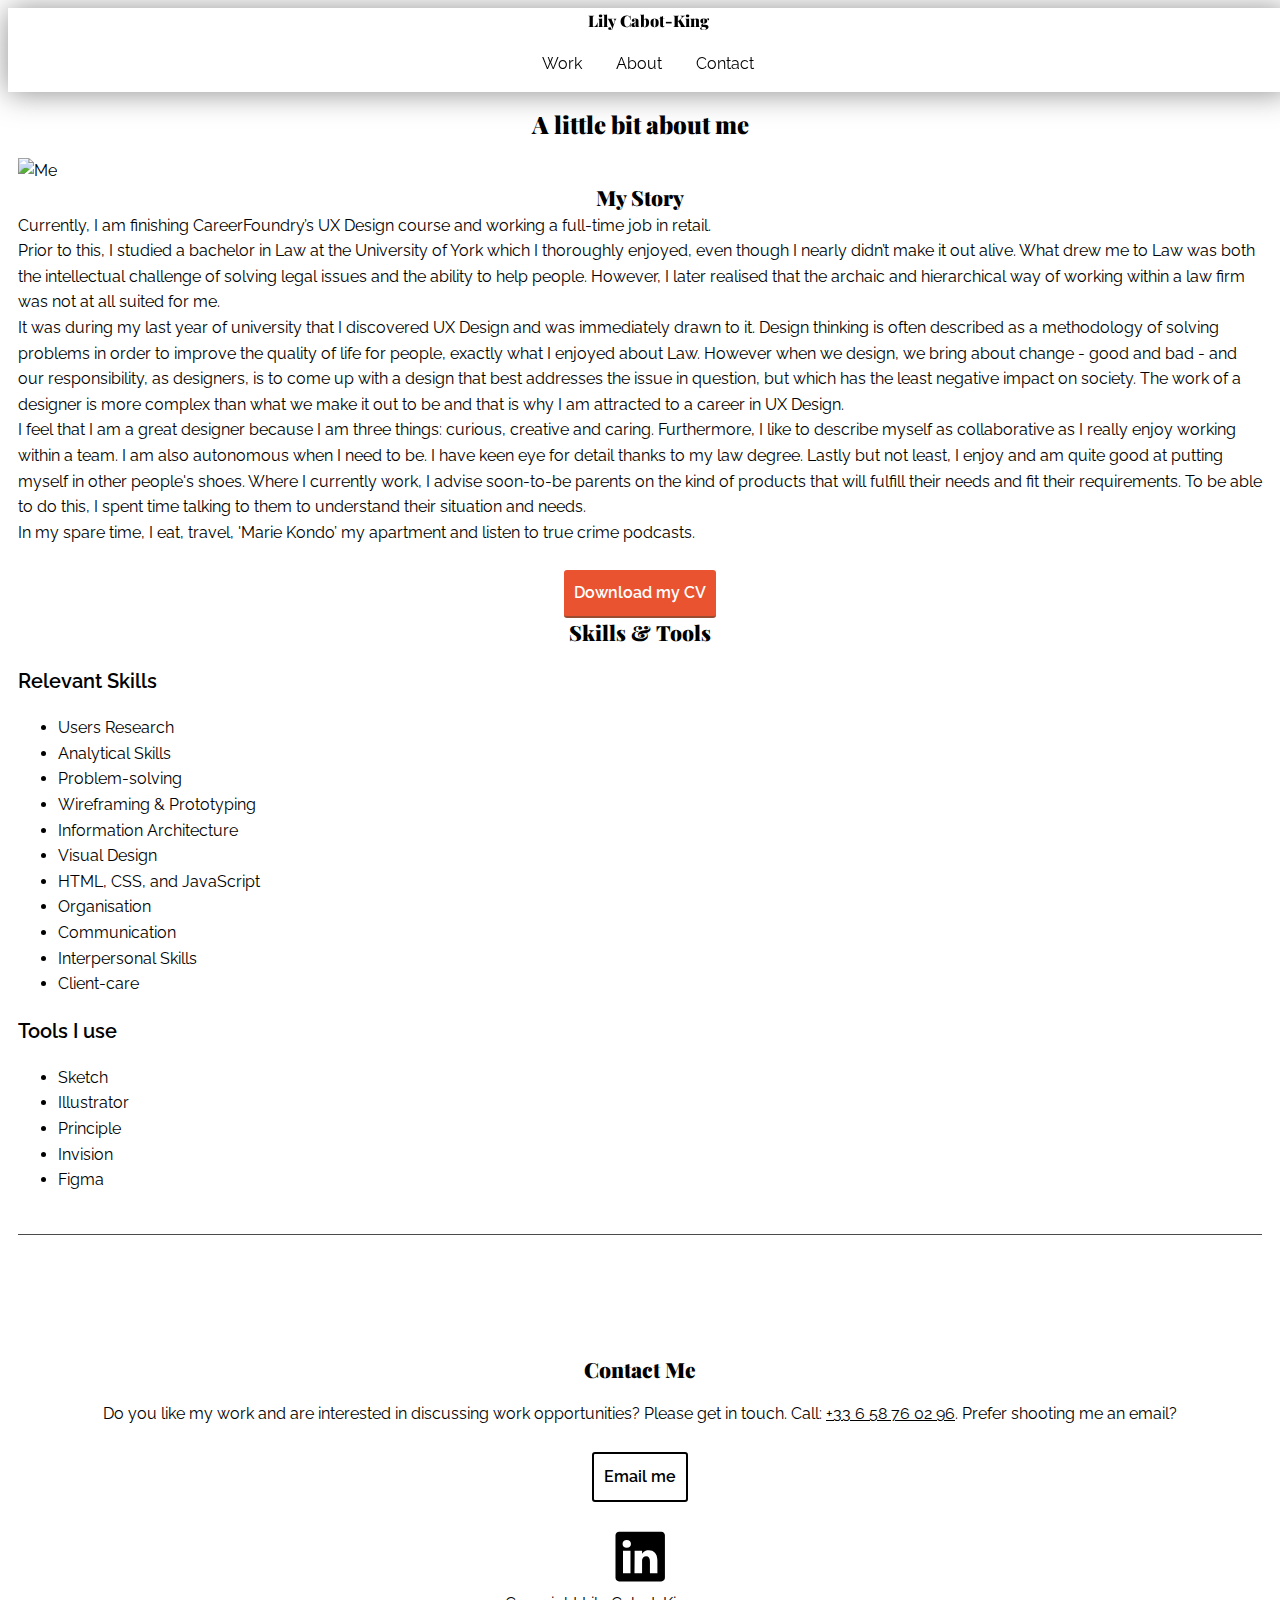
==== about.html @ 4009daee "add css styling to index qwest and about page" ====
<!DOCTYPE html>
<html lang="en" dir="ltr">

<head>
  <meta charset="utf-8">
  <title>Lily Cabot - UX/UI Designer - Paris/France</title>
  <meta name="viewport" content="width=device-width, initial-scale=1">
  <link href="https://fonts.googleapis.com/css?family=Raleway:400,600&display=swap" rel="stylesheet">
  <link href="https://fonts.googleapis.com/css?family=Playfair+Display:400,900&display=swap" rel="stylesheet">
  <link rel="stylesheet" type="text/css" href="https://cdnjs.cloudflare.com/ajax/libs/normalize/8.0.0/normalize.min.css">
  <link rel="stylesheet" type="text/css" href="css/style.css">
</head>

<body>

  <header>
    <div class="container">
      <a href="#" class="logo">Lily Cabot-King</a>
      <nav>
        <ul class="navigation">
          <li><a href="index.html" id="navigation">Work</a></li>
          <li><a href="about.html" id="navigation">About</a></li>
          <li><a href="#contact" id="navigation">Contact</a></li>
        </ul>
      </nav>
    </div>
  </header>

  <main>
    <div id="about">
      <div class="container">
        <h1> A little bit about me </h1>
      </div>
    </div>

    <div id="story">
      <div class="container">
          <picture>
            <source srcset="img/about/me.jpg" media="(max-width:767px)">
            <img src="img/about/me.jpg" alt="Me">
          </picture>
        <div class="row">
          <div class="column">
            <h2>My Story</h2>
            <p>Currently, I am finishing CareerFoundry’s UX Design course and working a full-time job in retail.</p>
            <p>Prior to this, I studied a bachelor in Law at the University of York which I thoroughly enjoyed, even though I nearly didn’t make it out alive. What drew me to Law was both the intellectual challenge of solving legal issues and the
              ability to help people. However, I later realised that the archaic and hierarchical way of working within a law firm was not at all suited for me.</p>
            <p>It was during my last year of university that I discovered UX Design and was immediately drawn to it. Design thinking is often described as a methodology of solving problems in order to improve the quality of life for people, exactly
              what I enjoyed about Law. However when we design, we bring about change - good and bad - and our responsibility, as designers, is to come up with a design that best addresses the issue in question, but which has the least negative
              impact on society. The work of a designer is more complex than what we make it out to be and that is why I am attracted to a career in UX Design.</p>
            <p>I feel that I am a great designer because I am three things: curious, creative and caring. Furthermore, I like to describe myself as collaborative as I really enjoy working within a team. I am also autonomous when I need to be. I have
              keen eye for detail thanks to my law degree. Lastly but not least, I enjoy and am quite good at putting myself in other people's shoes. Where I currently work, I advise soon-to-be parents on the kind of products that will fulfill their
              needs and fit their requirements. To be able to do this, I spent time talking to them to understand their situation and needs.</p>
            <p>In my spare time, I eat, travel, 'Marie Kondo’ my apartment and listen to true crime podcasts.<p>
              <div class="wrapper">
                <a href="files/cv.pdf" class="button"> Download my CV</a>
              </div>
          </div>
          <div class="column">
            <h2>Skills & Tools</h2>
            <div>
              <div>
                <h3> Relevant Skills</h3>
                <ul>
                  <li>Users Research</li>
                  <li>Analytical Skills</li>
                  <li>Problem-solving</li>
                  <li>Wireframing & Prototyping</li>
                  <li>Information Architecture</li>
                  <li>Visual Design</li>
                  <li>HTML, CSS, and JavaScript</li>
                  <li>Organisation</li>
                  <li>Communication</li>
                  <li>Interpersonal Skills</li>
                  <li>Client-care</li>
                </ul>
              </div>
              <div>
                <h3>Tools I use</h3>
                <ul>
                  <li>Sketch</li>
                  <li>Illustrator</li>
                  <li>Principle</li>
                  <li>Invision</li>
                  <li>Figma</li>
                </ul>
              </div>
            </div>
          </div>
        </div>
      </div>
    </div>
  </main>

  <footer id="contact">

    <div class="container">
      <h2> Contact Me </h2>
      <p>Do you like my work and are interested in discussing work opportunities? Please get in touch. Call: <a href="tel:+33658760296">+33 6 58 76 02 96</a>. Prefer shooting me an email?</p>
      <div class="wrapper">
        <a href="mailto:l.cabotking29@gmail.com" class="button contact">Email me</a>
      </div>
      <div class="wrapper">
        <svg enable-background="new 0 0 56.693 56.693" height="56.693px" id="Layer_1" version="1.1" viewBox="0 0 56.693 56.693" width="56.693px" xml:space="preserve" xmlns="http://www.w3.org/2000/svg" xmlns:xlink="http://www.w3.org/1999/xlink">
          <g>
            <path d="M30.071,27.101v-0.077c-0.016,0.026-0.033,0.052-0.05,0.077H30.071z" />
            <path
              d="M49.265,4.667H7.145c-2.016,0-3.651,1.596-3.651,3.563v42.613c0,1.966,1.635,3.562,3.651,3.562h42.12   c2.019,0,3.654-1.597,3.654-3.562V8.23C52.919,6.262,51.283,4.667,49.265,4.667z M18.475,46.304h-7.465V23.845h7.465V46.304z    M14.743,20.777h-0.05c-2.504,0-4.124-1.725-4.124-3.88c0-2.203,1.67-3.88,4.223-3.88c2.554,0,4.125,1.677,4.175,3.88   C18.967,19.052,17.345,20.777,14.743,20.777z M45.394,46.304h-7.465V34.286c0-3.018-1.08-5.078-3.781-5.078   c-2.062,0-3.29,1.389-3.831,2.731c-0.197,0.479-0.245,1.149-0.245,1.821v12.543h-7.465c0,0,0.098-20.354,0-22.459h7.465v3.179   c0.992-1.53,2.766-3.709,6.729-3.709c4.911,0,8.594,3.211,8.594,10.11V46.304z" />
          </g>
        </svg>
      </div>
      <p>Copyright Lily Cabot-King 2019-2020</p>
    </div>

  </footer>

</body>

</html>
---- css/style.css ----
/*
Colors used:
Qwest Color (Purple): #3A2031; #E95330;
Lemonaid Color (Blue/Green):3EB497;
*/
* {
  box-sizing: border-box;
}

body {
  background-color: #FFFFFF;
  font-family: 'Raleway', sans-serif;
  font-size: 16px;
  font-weight: 400;
  line-height: 1.6;
  color: #000000;
}

h1, h2, h3, h4 {
  line-height: 1.4;
}

h1 {
  font-family: 'Playfair Display', serif;
  font-size: 1.5em;
  font-weight: 900;
}

h2 {
  font-family: 'Playfair Display', serif;
  font-size: 1.31em;
  font-weight: 900;
}

h3 {
  font-size: 1.25em;
  font-weight: 600;
}

h4 {
  font-weight: 600;
}

img {
  width: 100%;
}

a {
  color: #000000;
}

a:visited {
  /* visited link */
  color: #000000;
}

a:hover,
a:focus {
  color: #0071FF;
  text-decoration: none;
}

a:active {
  /* selected link */
  font-weight: 600;
  text-decoration: none;
}

.logo {
  font-family: Playfair Display !important;
  font-size: 1em !important;
  font-weight: 900 !important;
  color: #000000 !important;
  text-decoration: none !important;
  /* No underlining */
}

.button {
  font-weight: 600;
  display: inline-block;/* since the <a> tag is inline by default, we need to change this to inline-block, but more on this in the next exercise */
  background-color: #E95330;
  color: #ffffff !important;/* needed to override the default link color */
  padding: 10px;
  border-radius: 3px;
  border-bottom: 2px solid #994c30;/* width of the border, type, color */
  transition: 0.2s opacity;
  text-decoration: none;
}

.button:hover,
.button:focus {
  opacity: 0.8; /* Reduces the opacity of the button to 80% */
}

.button.contact {
  background-color: transparent;
  color: #000000 !important;
  border: 2px solid #000000 !important;
}

.button.contact:hover,
.button:focus {
  background-color: #E95330 !important;
  color: #ffffff !important;
  border: 2px solid #E95330 !important;
  opacity: 0.8;/* Reduces the opacity of the button to 80% */
}

.button.contact:active {
  color: #C34D32 !important;
  text-decoration: none !important;
}

/* Layout styling */
.container {
  padding: 0 10px
}

.row {
  margin: 25px 0;
  /* 25px top and bottom, 0 left and right */
}

#work .row {
  padding-bottom: 25px;
  border-bottom: 1px solid #4a4a4a;
}

p {
  text-align: left;
  margin-top: 0px;
  margin-bottom: 0px;
  /* Centers text */
}

#hero h1 {
  text-align: center;
  /* Centers text */
}

#hero p {
  text-align: center;
  /* Centers text */
}

#work h2 {
  text-align: center;
  /* Centers text */
  margin-top: 0px;
  margin-bottom: 0px;
}

#contact h2 {
  margin-top: 120px;
  text-align: center;
  /* Centers text */
}

#contact p {
  text-align: center;
  /* Centers text */
}

header {
  text-align: center;
  background-color: #ffffff
  padding: 10px 0;
  width: 100%;
  position: fixed;
  box-shadow: 0px 1px 30px 0px rgba(50, 50, 50, 0.55);
}

.logo {
  max-width: 250px;
}

nav > ul {
  list-style-type: none;
  padding: 0;
  width: 100%;
}

nav > ul > li {
  display: inline-block;
}

nav > ul > li > a {
  color: #000000 !important;
  text-decoration: none;
  padding: 0 15px;
}

nav > ul > li > a:visited {
  color: #000000 !important;
  text-decoration: none;
}

nav > ul > li > a:hover {
  font-weight: 600 !important;
}

nav > ul > li > a:active{
  font-weight: 600 !important;
}

#hero {
  padding: 20px 0;
  display: inline-block;
  width: 100%;
}

main {
  padding-top: 83.95px;
}

#story .row {
  margin-top: 0px;
  margin-bottom: 0px;
  padding-bottom: 25px;
  border-bottom: 1px solid #4a4a4a;
}

#about h1 {
  text-align: center;
  /* Centers text */
}

#story h2 {
  text-align: center;
  /* Centers text */
}

.wrapper {
  margin-top: 25px;
  margin bottom: 40px;
  text-align: center;
  /* Centers text */
}

#story h2 {
  margin-top: 0px;
  margin-bottom: 0px;
}

#introbackgroundqwest {
  background-color: #3A2031;
  color: #FFFFFF;
  /* Centers text */
}

#introbackgroundqwest h1 {
  margin-top: 0px;
  margin-bottom: 40px;
  padding-top: 60px;
  text-align: center;
}

#introbackgroundqwest picture {
  margin-bottom: 24px;
  display:inline-block;
  text-align: center;
}

#introbackgroundqwest p {
  padding-bottom: 16px;
}
.duration {
  padding-bottom: 60px!important;
  margin-bottom: 0px;
}

#research h2{
  margin-top: 53px;
  margin-bottom: 60px;
  text-align: center;
}

#research h3{
  margin-top: 0px;
  margin-bottom: 16px;
}

.process {
  margin-top: 0px;
  margin-bottom: 40px;

}

#research h4{
  text-align: center;
  margin-top: 0px;
  margin-bottom: 25px;
}

#postit p {
  font-size: 0.88em;
  text-align: center;
  line-height: 1.6;
}

.postit1 {
  background-color: #FFF28D;
  margin: 0px 126px 20px 0px;
  padding: 30px 24px 30px 25px;
}

.postit2 {
  background-color: #FFC050;
  margin: 0px 0px 20px 126px;
  padding: 21px 24px 21px 25px;
}

.postit3 {
  background-color: #67E1FA;
  margin: 0px 100px 25px 24px;
  padding: 12px 18px 12px 19px;
}

.insight1 {
  text-align: center;
  margin-bottom: 40px;
}

.postit4 {
  background-color: #FFF28D;
  margin: 0px 0px 20px 125px;
  padding: 48px 24px 48px 25px;
}

.postit5 {
  background-color: #FFF28D;
  margin: 0px 126px 20px 0px;
  padding: 30px 24px 30px 25px;
}

.postit6 {
  background-color: #67E1FA;
  margin: 0px 26px 25px 100px;
  padding: 30px 24px 30px 25px;
}

.insight2 {
  text-align: center;
  margin-bottom: 60px;
}

#analysis h2{
  margin-top: 0px;
  text-align: center;
}

#analysis h3{
  margin-top: 60px;
  margin-bottom: 16px;
}

.personas {
  margin-top: 40px
}

.usergoal {
  margin-top: 40px;
  margin-bottom: 25px;
  font-style: italic;
  text-align: center;
}

.userjourney {
  margin-top: 25px;
  margin-bottom: 40px;
}

#design h2 {
  margin-top: 20px;
  text-align: center;
}

#design h3 {
  margin-top: 60px;
  margin-bottom: 16px;
}

.sitemap {
  margin-top:40px;
}

.designpattern {
  margin-top:40px;
  margin-bottom: 16.6px;
}

#design h4 {
  margin-bottom: 40px;
}

#usabilitytests h2 {
  margin-top: 60px;
  margin-bottom: 60px;
  text-align: center;
}

#usabilitytests h3 {
  margin-bottom: 16px;
}

#usabilitytests h4 {
  margin-top: 40px;
  margin-bottom: 25px;
}

.iterations {
  margin-bottom: 25px;
}

.prototypelink {
  margin-top:40px;
  margin-bottom: 60px;
  text-align: center;
}

#conclusion h2{
  margin-bottom: 40px;
  text-align: center;
}
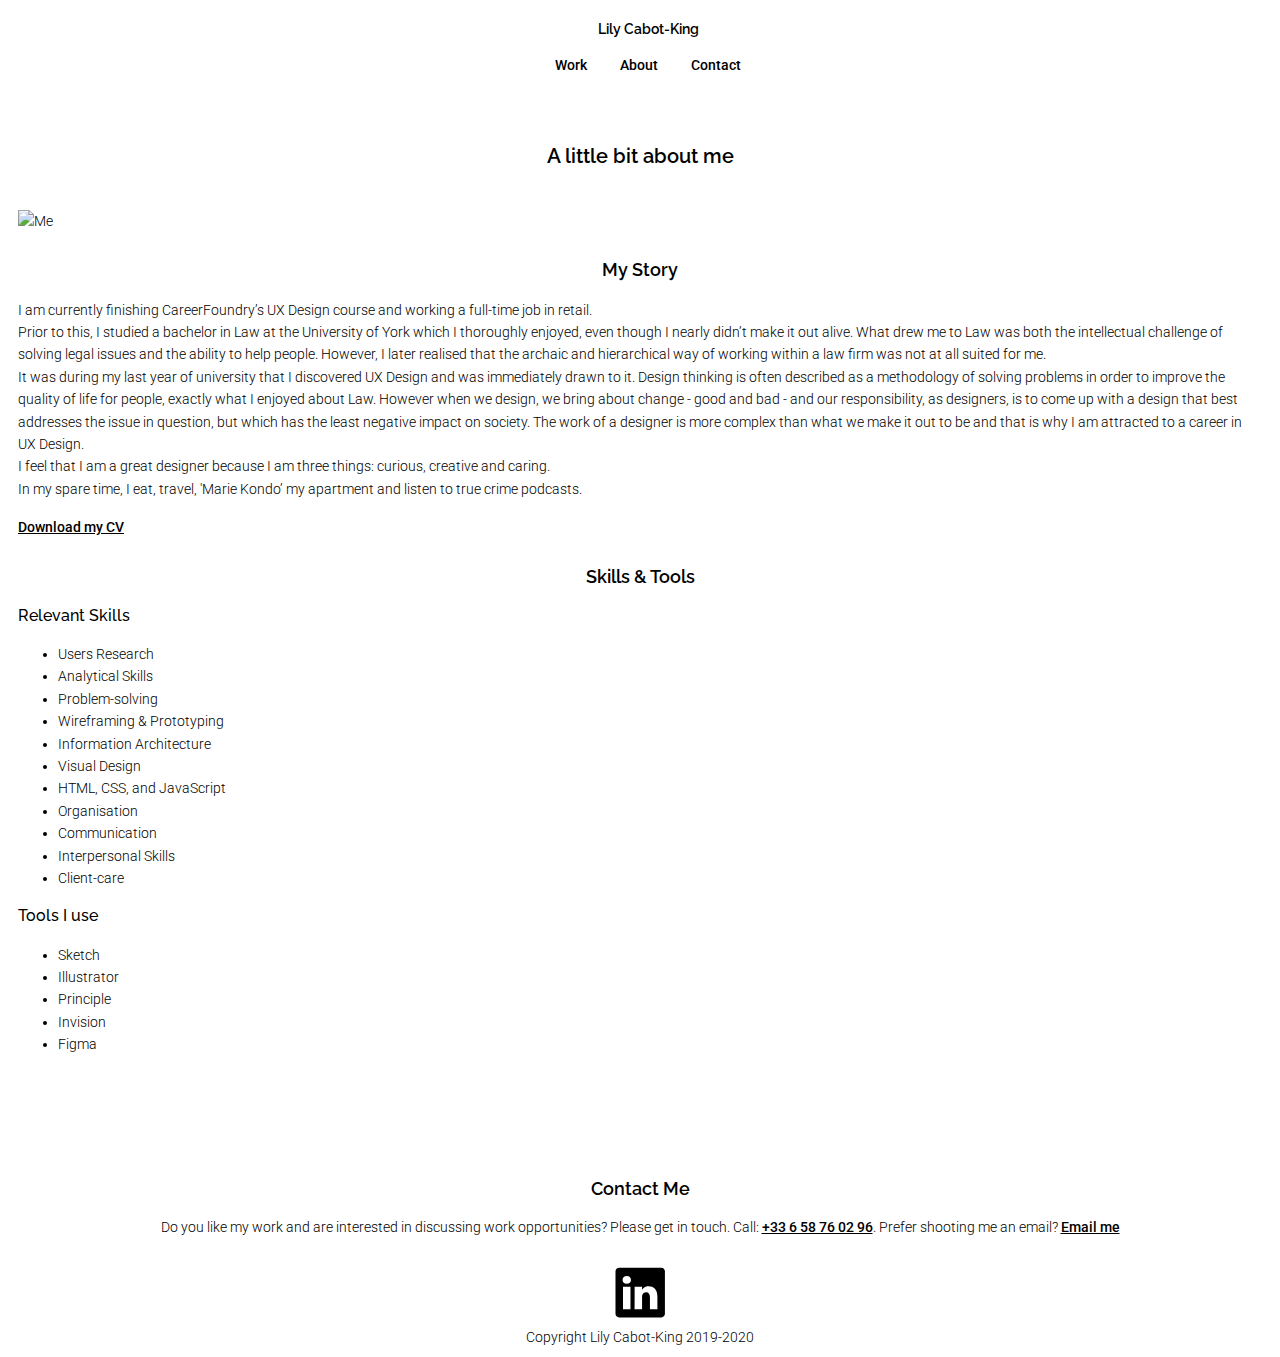
==== commit 0e95cb52: "Edit spacing, buttons, font on all pages" ====
--- a/about.html
+++ b/about.html
@@ -6,7 +6,7 @@
   <title>Lily Cabot - UX/UI Designer - Paris/France</title>
   <meta name="viewport" content="width=device-width, initial-scale=1">
   <link href="https://fonts.googleapis.com/css?family=Raleway:400,600&display=swap" rel="stylesheet">
-  <link href="https://fonts.googleapis.com/css?family=Playfair+Display:400,900&display=swap" rel="stylesheet">
+  <link href="https://fonts.googleapis.com/css?family=Roboto:300,300i,400&display=swap" rel="stylesheet">
   <link rel="stylesheet" type="text/css" href="https://cdnjs.cloudflare.com/ajax/libs/normalize/8.0.0/normalize.min.css">
   <link rel="stylesheet" type="text/css" href="css/style.css">
 </head>
@@ -42,18 +42,16 @@
         <div class="row">
           <div class="column">
             <h2>My Story</h2>
-            <p>Currently, I am finishing CareerFoundry’s UX Design course and working a full-time job in retail.</p>
+            <p>I am currently finishing CareerFoundry’s UX Design course and working a full-time job in retail.</p>
             <p>Prior to this, I studied a bachelor in Law at the University of York which I thoroughly enjoyed, even though I nearly didn’t make it out alive. What drew me to Law was both the intellectual challenge of solving legal issues and the
               ability to help people. However, I later realised that the archaic and hierarchical way of working within a law firm was not at all suited for me.</p>
             <p>It was during my last year of university that I discovered UX Design and was immediately drawn to it. Design thinking is often described as a methodology of solving problems in order to improve the quality of life for people, exactly
               what I enjoyed about Law. However when we design, we bring about change - good and bad - and our responsibility, as designers, is to come up with a design that best addresses the issue in question, but which has the least negative
               impact on society. The work of a designer is more complex than what we make it out to be and that is why I am attracted to a career in UX Design.</p>
-            <p>I feel that I am a great designer because I am three things: curious, creative and caring. Furthermore, I like to describe myself as collaborative as I really enjoy working within a team. I am also autonomous when I need to be. I have
-              keen eye for detail thanks to my law degree. Lastly but not least, I enjoy and am quite good at putting myself in other people's shoes. Where I currently work, I advise soon-to-be parents on the kind of products that will fulfill their
-              needs and fit their requirements. To be able to do this, I spent time talking to them to understand their situation and needs.</p>
+            <p>I feel that I am a great designer because I am three things: curious, creative and caring.</p>
             <p>In my spare time, I eat, travel, 'Marie Kondo’ my apartment and listen to true crime podcasts.<p>
-              <div class="wrapper">
-                <a href="files/cv.pdf" class="button"> Download my CV</a>
+              <div class="download">
+                <a href="files/cv.pdf"> Download my CV</a>
               </div>
           </div>
           <div class="column">
@@ -96,10 +94,7 @@
 
     <div class="container">
       <h2> Contact Me </h2>
-      <p>Do you like my work and are interested in discussing work opportunities? Please get in touch. Call: <a href="tel:+33658760296">+33 6 58 76 02 96</a>. Prefer shooting me an email?</p>
-      <div class="wrapper">
-        <a href="mailto:l.cabotking29@gmail.com" class="button contact">Email me</a>
-      </div>
+      <p>Do you like my work and are interested in discussing work opportunities? Please get in touch. Call: <a href="tel:+33658760296">+33 6 58 76 02 96</a>. Prefer shooting me an email? <a href="mailto:l.cabotking29@gmail.com">Email me</a></p>
       <div class="wrapper">
         <svg enable-background="new 0 0 56.693 56.693" height="56.693px" id="Layer_1" version="1.1" viewBox="0 0 56.693 56.693" width="56.693px" xml:space="preserve" xmlns="http://www.w3.org/2000/svg" xmlns:xlink="http://www.w3.org/1999/xlink">
           <g>
--- a/css/style.css
+++ b/css/style.css
@@ -9,9 +9,9 @@
 
 body {
   background-color: #FFFFFF;
-  font-family: 'Raleway', sans-serif;
-  font-size: 16px;
-  font-weight: 400;
+  font-family: 'Roboto', sans-serif;
+  font-size: 14px;
+  font-weight: 300;
   line-height: 1.6;
   color: #000000;
 }
@@ -21,23 +21,25 @@
 }
 
 h1 {
-  font-family: 'Playfair Display', serif;
-  font-size: 1.5em;
-  font-weight: 900;
+  font-family: 'Raleway', sans-serif;
+  font-size: 1.43em;
+  font-weight: 600;
 }
 
 h2 {
-  font-family: 'Playfair Display', serif;
-  font-size: 1.31em;
-  font-weight: 900;
+  font-family: 'Raleway', sans-serif;
+  font-size: 1.29em;
+  font-weight: 600;
 }
 
 h3 {
-  font-size: 1.25em;
-  font-weight: 600;
+  font-family: 'Raleway', sans-serif;
+  font-size: 1.14em;
+  font-weight: 500;
 }
 
 h4 {
+  font-family: 'Raleway', sans-serif;
   font-weight: 600;
 }
 
@@ -47,6 +49,7 @@
 
 a {
   color: #000000;
+  font-weight: 500;
 }
 
 a:visited {
@@ -58,57 +61,56 @@
 a:focus {
   color: #0071FF;
   text-decoration: none;
+  font-weight: 500;
 }
 
 a:active {
   /* selected link */
-  font-weight: 600;
+  font-weight: 500;
   text-decoration: none;
 }
 
 .logo {
-  font-family: Playfair Display !important;
+  font-family: 'Raleway', sans-serif !important;
   font-size: 1em !important;
-  font-weight: 900 !important;
+  font-weight: 600 !important;
   color: #000000 !important;
   text-decoration: none !important;
   /* No underlining */
 }
 
-.button {
-  font-weight: 600;
-  display: inline-block;/* since the <a> tag is inline by default, we need to change this to inline-block, but more on this in the next exercise */
-  background-color: #E95330;
-  color: #ffffff !important;/* needed to override the default link color */
+.button2 {
+  font-family: 'Raleway', sans-serif !important;
+  background-color: transparent;
+  border: 1px solid #000000 !important;
   padding: 10px;
   border-radius: 3px;
-  border-bottom: 2px solid #994c30;/* width of the border, type, color */
-  transition: 0.2s opacity;
-  text-decoration: none;
-}
-
-.button:hover,
-.button:focus {
-  opacity: 0.8; /* Reduces the opacity of the button to 80% */
-}
-
-.button.contact {
-  background-color: transparent;
-  color: #000000 !important;
-  border: 2px solid #000000 !important;
-}
-
-.button.contact:hover,
-.button:focus {
+  text-decoration: none;
+}
+
+.button2:hover,
+.button2:focus {
+  text-weight: 600;
   background-color: #E95330 !important;
   color: #ffffff !important;
-  border: 2px solid #E95330 !important;
-  opacity: 0.8;/* Reduces the opacity of the button to 80% */
-}
-
-.button.contact:active {
-  color: #C34D32 !important;
-  text-decoration: none !important;
+  border: 1px solid #E95330 !important;
+}
+
+.button3 {
+  font-family: 'Raleway', sans-serif !important;
+  background-color: transparent;
+  border: 1px solid #000000 !important;
+  padding: 10px;
+  border-radius: 3px;
+  text-decoration: none;
+}
+
+.button3:hover,
+.button3:focus {
+  text-weight: 600;
+  background-color: #3EB497 !important;
+  color: #ffffff !important;
+  border: 1px solid #3EB497 !important;
 }
 
 /* Layout styling */
@@ -121,11 +123,6 @@
   /* 25px top and bottom, 0 left and right */
 }
 
-#work .row {
-  padding-bottom: 25px;
-  border-bottom: 1px solid #4a4a4a;
-}
-
 p {
   text-align: left;
   margin-top: 0px;
@@ -147,7 +144,24 @@
   text-align: center;
   /* Centers text */
   margin-top: 0px;
-  margin-bottom: 0px;
+  margin-bottom: 40px;
+}
+
+.indeximg1{
+  margin-bottom: 25px;
+}
+
+.indeximg2{
+  margin-top: 60px;
+  margin-bottom: 25px;
+}
+
+#work h3{
+  margin-bottom: 16px;
+}
+
+#work p{
+  margin-bottom: 25px;
 }
 
 #contact h2 {
@@ -163,48 +177,48 @@
 
 header {
   text-align: center;
-  background-color: #ffffff
+  background-color: #ffffff;
   padding: 10px 0;
   width: 100%;
   position: fixed;
-  box-shadow: 0px 1px 30px 0px rgba(50, 50, 50, 0.55);
 }
 
 .logo {
   max-width: 250px;
 }
 
-nav > ul {
+nav>ul {
   list-style-type: none;
   padding: 0;
   width: 100%;
 }
 
-nav > ul > li {
+nav>ul>li {
   display: inline-block;
 }
 
-nav > ul > li > a {
+nav>ul>li>a {
   color: #000000 !important;
   text-decoration: none;
   padding: 0 15px;
 }
 
-nav > ul > li > a:visited {
+nav>ul>li>a:visited {
   color: #000000 !important;
   text-decoration: none;
 }
 
-nav > ul > li > a:hover {
-  font-weight: 600 !important;
-}
-
-nav > ul > li > a:active{
-  font-weight: 600 !important;
+nav>ul>li>a:hover {
+  font-weight: 500 !important;
+}
+
+nav>ul>li>a:active {
+  font-weight: 500 !important;
 }
 
 #hero {
-  padding: 20px 0;
+  margin-top: 50px;
+  margin-bottom: 60px;
   display: inline-block;
   width: 100%;
 }
@@ -216,18 +230,24 @@
 #story .row {
   margin-top: 0px;
   margin-bottom: 0px;
-  padding-bottom: 25px;
-  border-bottom: 1px solid #4a4a4a;
 }
 
 #about h1 {
   text-align: center;
-  /* Centers text */
+  margin-top:50px;
+  margin-bottom:40px;
 }
 
 #story h2 {
   text-align: center;
-  /* Centers text */
+  margin-top: 25px;
+  margin-bottom: 16px;
+
+}
+
+.download {
+  margin-top:16px;
+  margin-bottom:15px;
 }
 
 .wrapper {
@@ -237,13 +257,8 @@
   /* Centers text */
 }
 
-#story h2 {
-  margin-top: 0px;
-  margin-bottom: 0px;
-}
-
 #introbackgroundqwest {
-  background-color: #3A2031;
+  background-color: #50023D;
   color: #FFFFFF;
   /* Centers text */
 }
@@ -257,25 +272,26 @@
 
 #introbackgroundqwest picture {
   margin-bottom: 24px;
-  display:inline-block;
+  display: inline-block;
   text-align: center;
 }
 
 #introbackgroundqwest p {
   padding-bottom: 16px;
 }
+
 .duration {
-  padding-bottom: 60px!important;
+  padding-bottom: 60px !important;
   margin-bottom: 0px;
 }
 
-#research h2{
+#research h2 {
   margin-top: 53px;
   margin-bottom: 60px;
   text-align: center;
 }
 
-#research h3{
+#research h3 {
   margin-top: 0px;
   margin-bottom: 16px;
 }
@@ -283,10 +299,9 @@
 .process {
   margin-top: 0px;
   margin-bottom: 40px;
-
-}
-
-#research h4{
+}
+
+#research h4 {
   text-align: center;
   margin-top: 0px;
   margin-bottom: 25px;
@@ -344,12 +359,12 @@
   margin-bottom: 60px;
 }
 
-#analysis h2{
-  margin-top: 0px;
-  text-align: center;
-}
-
-#analysis h3{
+#analysis h2 {
+  margin-top: 0px;
+  text-align: center;
+}
+
+#analysis h3 {
   margin-top: 60px;
   margin-bottom: 16px;
 }
@@ -381,11 +396,11 @@
 }
 
 .sitemap {
-  margin-top:40px;
+  margin-top: 40px;
 }
 
 .designpattern {
-  margin-top:40px;
+  margin-top: 40px;
   margin-bottom: 16.6px;
 }
 
@@ -413,12 +428,12 @@
 }
 
 .prototypelink {
-  margin-top:40px;
+  margin-top: 40px;
   margin-bottom: 60px;
   text-align: center;
 }
 
-#conclusion h2{
-  margin-bottom: 40px;
-  text-align: center;
-}
+#conclusion h2 {
+  margin-bottom: 40px;
+  text-align: center;
+}
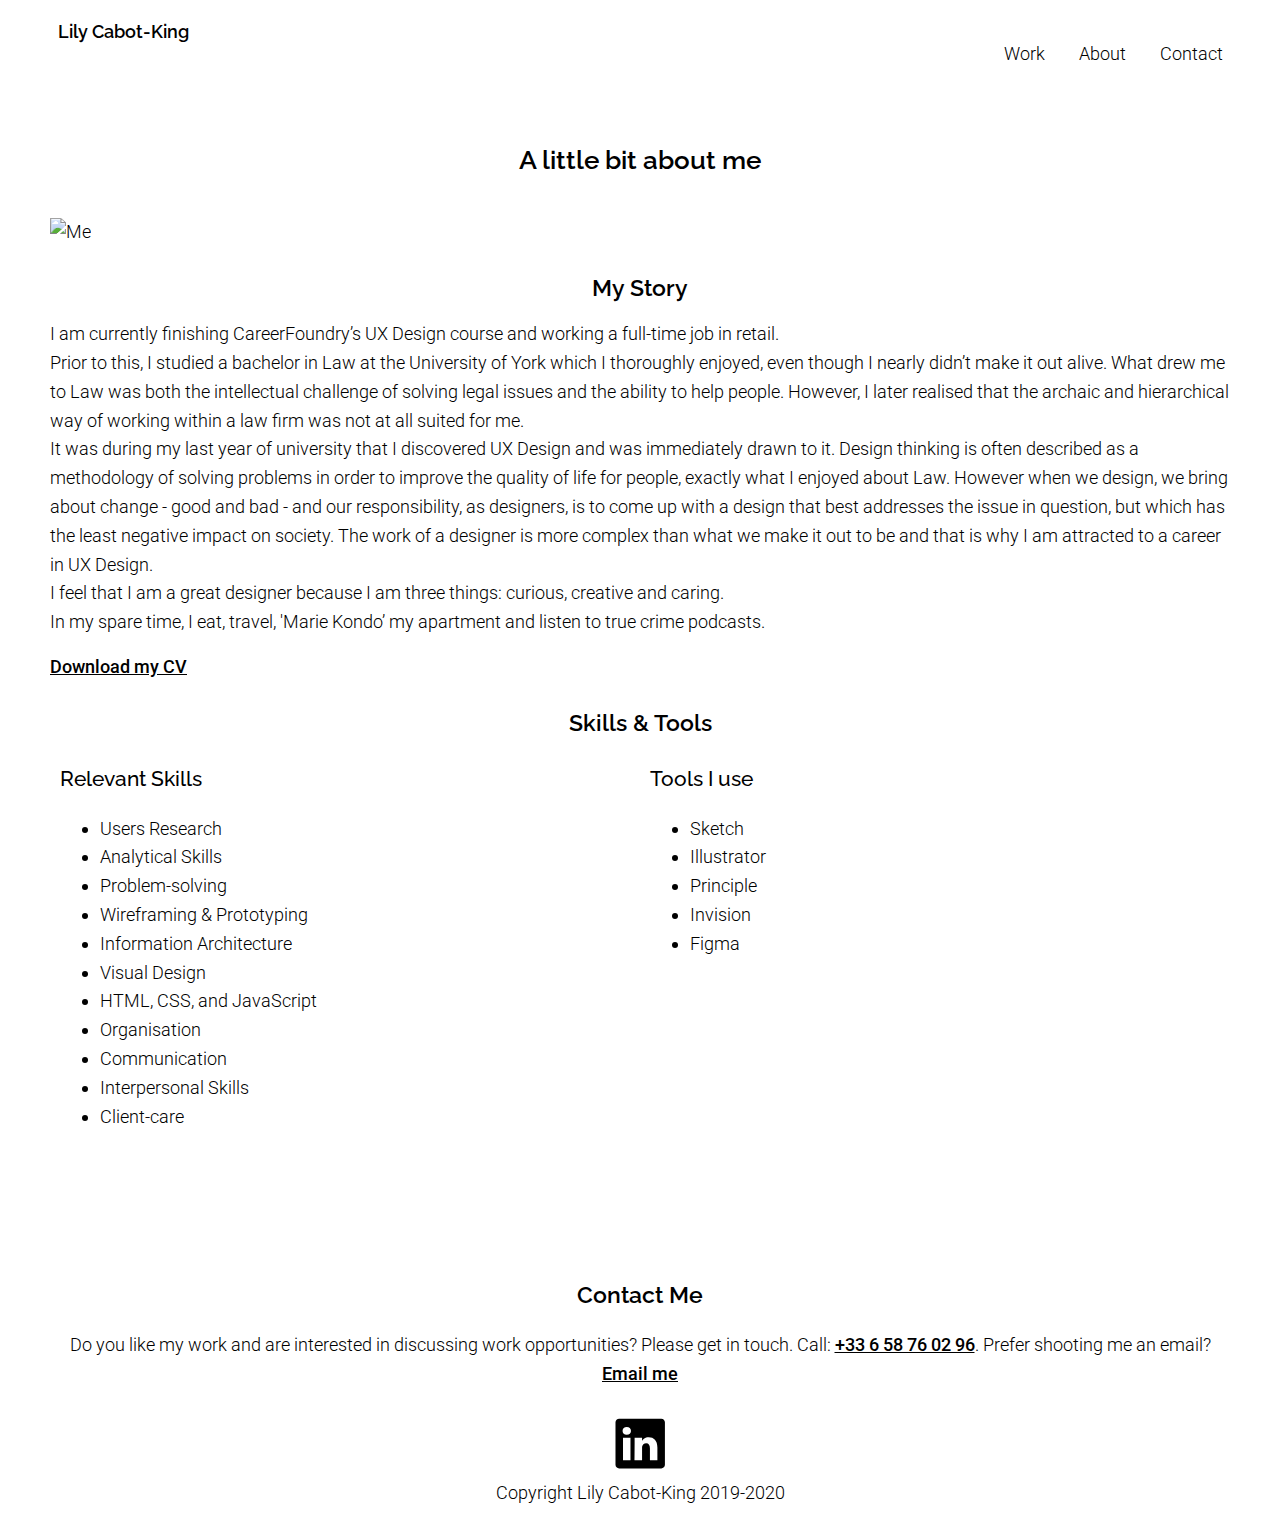
==== commit ca3bc308: "complete task 8" ====
--- a/about.html
+++ b/about.html
@@ -11,7 +11,7 @@
   <link rel="stylesheet" type="text/css" href="css/style.css">
 </head>
 
-<body>
+<body id="about-page">
 
   <header>
     <div class="container">
@@ -54,10 +54,10 @@
                 <a href="files/cv.pdf"> Download my CV</a>
               </div>
           </div>
-          <div class="column">
+          <div>
             <h2>Skills & Tools</h2>
             <div>
-              <div>
+              <div class="col-md-6">
                 <h3> Relevant Skills</h3>
                 <ul>
                   <li>Users Research</li>
@@ -73,7 +73,7 @@
                   <li>Client-care</li>
                 </ul>
               </div>
-              <div>
+              <div class="col-md-6">
                 <h3>Tools I use</h3>
                 <ul>
                   <li>Sketch</li>
--- a/css/style.css
+++ b/css/style.css
@@ -80,37 +80,39 @@
 }
 
 .button2 {
-  font-family: 'Raleway', sans-serif !important;
-  background-color: transparent;
-  border: 1px solid #000000 !important;
-  padding: 10px;
+  text-weight: 300;
+  display: inline-block;
+  background-color: #E95330;
+  color: white !important;
+  font-weight: 400;
+  text-decoration: none;
+  padding: 10px 15px 10px 15px;
   border-radius: 3px;
-  text-decoration: none;
+  border-bottom: 2px solid #E95330;
+  transition: 0.2s opacity;
 }
 
 .button2:hover,
 .button2:focus {
-  text-weight: 600;
-  background-color: #E95330 !important;
-  color: #ffffff !important;
-  border: 1px solid #E95330 !important;
+  opacity: 0.8;
 }
 
 .button3 {
-  font-family: 'Raleway', sans-serif !important;
-  background-color: transparent;
-  border: 1px solid #000000 !important;
-  padding: 10px;
+  text-weight: 300;
+  display: inline-block;
+  background-color: #3EB497;
+  color: white !important;
+  font-weight: 400;
+  text-decoration: none;
+  padding: 10px 15px 10px 15px;
   border-radius: 3px;
-  text-decoration: none;
+  border-bottom: 2px solid #3EB497;
+  transition: 0.2s opacity;
 }
 
 .button3:hover,
 .button3:focus {
-  text-weight: 600;
-  background-color: #3EB497 !important;
-  color: #ffffff !important;
-  border: 1px solid #3EB497 !important;
+  opacity: 0.8;
 }
 
 /* Layout styling */
@@ -154,6 +156,40 @@
 .indeximg2{
   margin-top: 60px;
   margin-bottom: 25px;
+}
+
+.indeximg3 {
+  width 100%;
+  max-width 100%;
+  height: auto;
+}
+
+@keyframes color-change {
+  0% {fill: #edc655;}
+  50% {fill: #fcffad;}
+  100% {fill: #f76414;}
+}
+
+.sun {
+  animation: 4s color-change infinite alternate linear;
+}
+
+@keyframes cloud-move {
+  from {transform: translate(0,50px);}
+  to {transform: translate(200px,50px);}
+}
+
+.cloud-front {
+  animation: 35s cloud-move infinite alternate linear;
+}
+
+@keyframes cloud-move-reverse {
+  from {transform: translate(446px,48px);}
+  to {transform: translate(100px, 48px);}
+}
+
+.cloud-back {
+  animation: 35s cloud-move-reverse infinite alternate linear;
 }
 
 #work h3{
@@ -198,6 +234,8 @@
 }
 
 nav>ul>li>a {
+  font-family:'Roboto', sans-serif !important;
+  font-weight: 300 !important;
   color: #000000 !important;
   text-decoration: none;
   padding: 0 15px;
@@ -209,11 +247,11 @@
 }
 
 nav>ul>li>a:hover {
-  font-weight: 500 !important;
+  font-weight: 400 !important;
 }
 
 nav>ul>li>a:active {
-  font-weight: 500 !important;
+  font-weight: 400 !important;
 }
 
 #hero {
@@ -257,12 +295,6 @@
   /* Centers text */
 }
 
-#introbackgroundqwest {
-  background-color: #50023D;
-  color: #FFFFFF;
-  /* Centers text */
-}
-
 #introbackgroundqwest h1 {
   margin-top: 0px;
   margin-bottom: 40px;
@@ -276,6 +308,10 @@
   text-align: center;
 }
 
+.qwestlogo {
+  text-align: center;
+}
+
 #introbackgroundqwest p {
   padding-bottom: 16px;
 }
@@ -307,55 +343,15 @@
   margin-bottom: 25px;
 }
 
-#postit p {
-  font-size: 0.88em;
-  text-align: center;
-  line-height: 1.6;
-}
-
-.postit1 {
-  background-color: #FFF28D;
-  margin: 0px 126px 20px 0px;
-  padding: 30px 24px 30px 25px;
-}
-
-.postit2 {
-  background-color: #FFC050;
-  margin: 0px 0px 20px 126px;
-  padding: 21px 24px 21px 25px;
-}
-
-.postit3 {
-  background-color: #67E1FA;
-  margin: 0px 100px 25px 24px;
-  padding: 12px 18px 12px 19px;
-}
-
 .insight1 {
   text-align: center;
-  margin-bottom: 40px;
-}
-
-.postit4 {
-  background-color: #FFF28D;
-  margin: 0px 0px 20px 125px;
-  padding: 48px 24px 48px 25px;
-}
-
-.postit5 {
-  background-color: #FFF28D;
-  margin: 0px 126px 20px 0px;
-  padding: 30px 24px 30px 25px;
-}
-
-.postit6 {
-  background-color: #67E1FA;
-  margin: 0px 26px 25px 100px;
-  padding: 30px 24px 30px 25px;
+  margin-top: 20px;
+  margin-bottom: 40px;
 }
 
 .insight2 {
   text-align: center;
+  margin-top: 20px;
   margin-bottom: 60px;
 }
 
@@ -437,3 +433,85 @@
   margin-bottom: 40px;
   text-align: center;
 }
+
+/* ==============================
+Medium devices (640px and larger)
+================================= */
+@media only screen and (min-width: 640px) {
+  header {
+  text-align: unset;
+  position: 99px;
+}
+
+nav {
+  width: auto;
+  float: right;
+  margin-top: 4px;
+}
+
+body {
+  font-size: 16px;
+}
+
+#hero span {
+  display: block;
+}
+
+.col-md-6 {
+  width: 50%;
+}
+
+[class*="col-"] {
+  float:left;
+  padding: 10px;
+}
+
+.row::after {
+  content: "";
+  clear: both;
+  display: table;
+}
+
+#about-page h3 { margin-top: 0;}
+
+}
+
+/* ==============================
+Large devices (1024px or larger)
+================================= */
+@media only screen and (min-width: 1024px) {
+
+  body {
+    font-size: 18px;
+  }
+
+  .container {
+  max-width: 1200px;
+  margin-left: auto;
+  margin-right: auto;
+}
+
+.col-md-7 {
+  width: 60%;
+}
+
+.col-md-5 {
+  width: 40%;
+}
+
+[class*="col-"] {
+  float:left;
+  padding: 10px;
+}
+
+.row::after {
+  content: "";
+  clear: both;
+  display: table;
+}
+}
+/* ==============================
+X-large devices (1440px or larger)
+================================= */
+@media only screen and (min-width: 1440px) {
+}
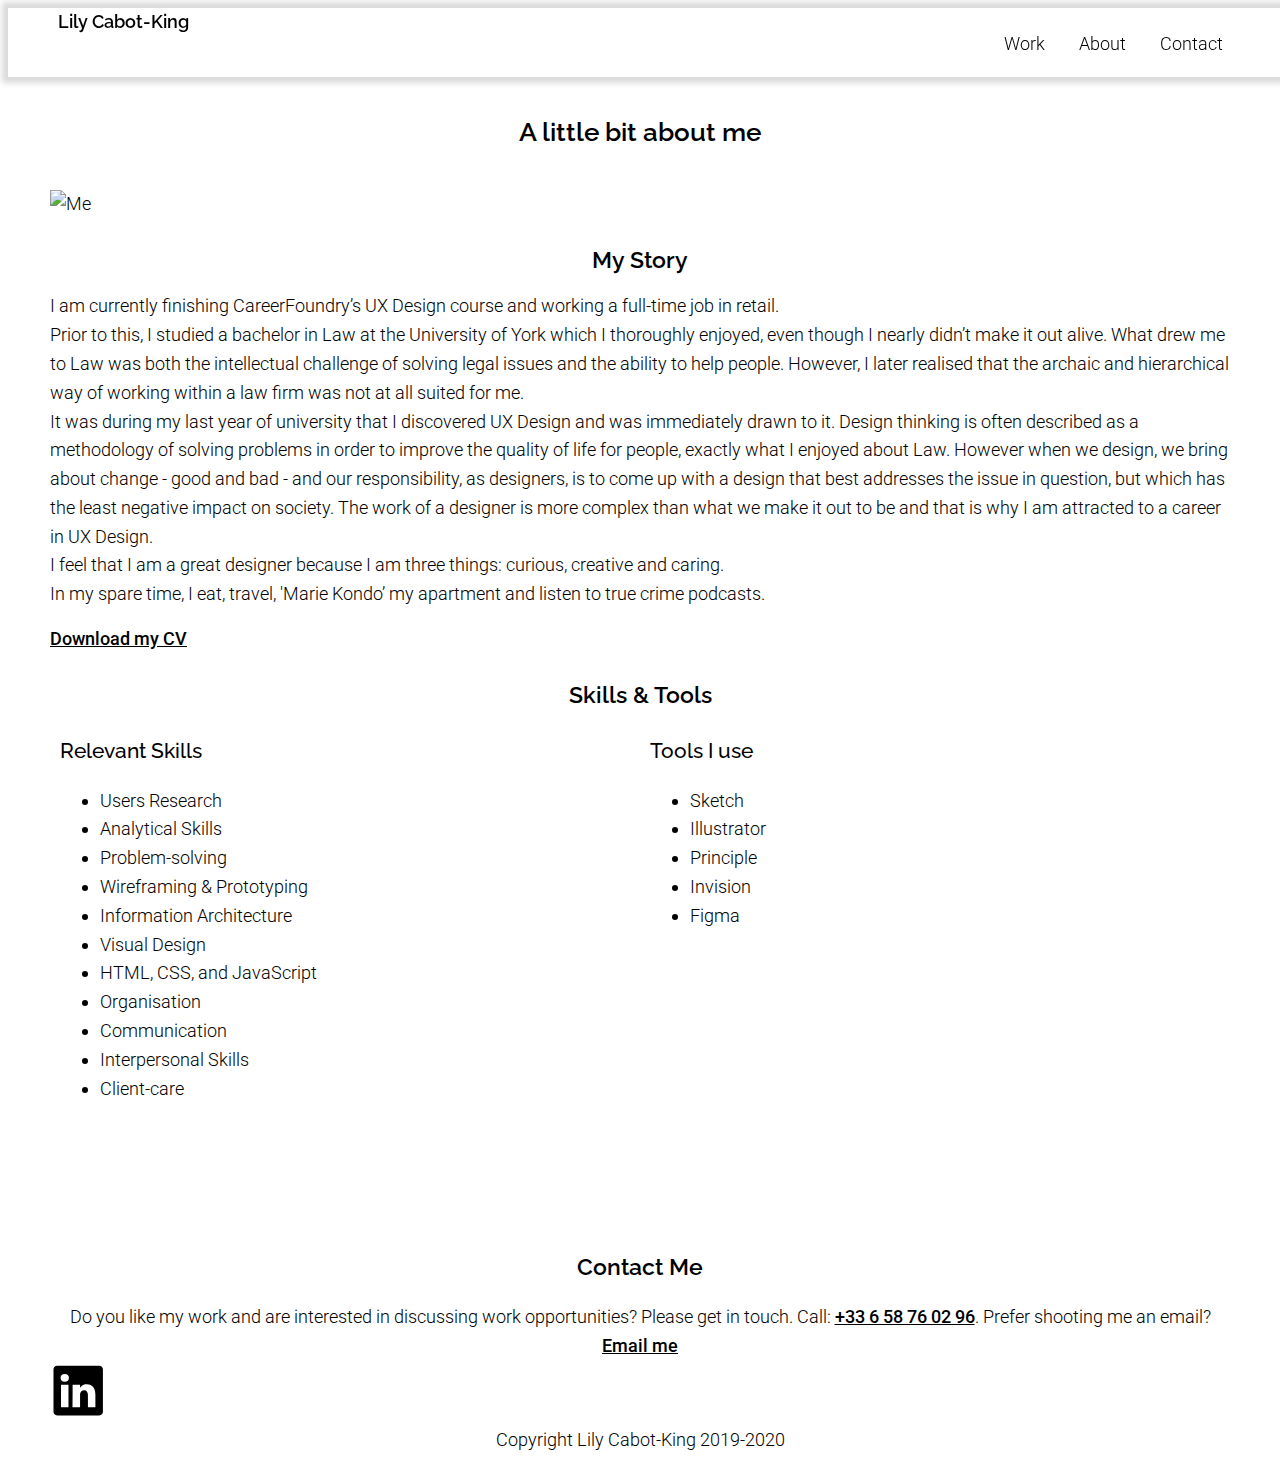
==== commit 0f25ecd1: "add hamburger menu" ====
--- a/about.html
+++ b/about.html
@@ -7,7 +7,8 @@
   <meta name="viewport" content="width=device-width, initial-scale=1">
   <link href="https://fonts.googleapis.com/css?family=Raleway:400,600&display=swap" rel="stylesheet">
   <link href="https://fonts.googleapis.com/css?family=Roboto:300,300i,400&display=swap" rel="stylesheet">
-  <link rel="stylesheet" type="text/css" href="https://cdnjs.cloudflare.com/ajax/libs/normalize/8.0.0/normalize.min.css">
+  <script src="https://kit.fontawesome.com/d6d4546d0f.js" crossorigin="anonymous"></script>
+  <link rel="stylesheet" href="https://cdnjs.cloudflare.com/ajax/libs/font-awesome/4.7.0/css/font-awesome.min.css">
   <link rel="stylesheet" type="text/css" href="css/style.css">
 </head>
 
@@ -15,14 +16,17 @@
 
   <header>
     <div class="container">
+      <div id="myNavtoggle" class="navtoggle">
       <a href="#" class="logo">Lily Cabot-King</a>
       <nav>
         <ul class="navigation">
           <li><a href="index.html" id="navigation">Work</a></li>
           <li><a href="about.html" id="navigation">About</a></li>
-          <li><a href="#contact" id="navigation">Contact</a></li>
+          <li><a href="#contact" id="navigation" onclick="myFunction()">Contact</a></li>
+          <li><a href="javascript:void(0);" class="icon" onclick="myFunction()"><i class="fas fa-bars"></i></a></li>
         </ul>
       </nav>
+    </div>
     </div>
   </header>
 
@@ -108,7 +112,11 @@
     </div>
 
   </footer>
-
+  <script
+  			  src="https://code.jquery.com/jquery-3.4.1.min.js"
+  			  integrity="sha256-CSXorXvZcTkaix6Yvo6HppcZGetbYMGWSFlBw8HfCJo="
+  			  crossorigin="anonymous"></script>
+<script src="js/scripts.js"></script>
 </body>
 
 </html>
--- a/css/style.css
+++ b/css/style.css
@@ -10,7 +10,7 @@
 body {
   background-color: #FFFFFF;
   font-family: 'Roboto', sans-serif;
-  font-size: 14px;
+  font-size: 16px;
   font-weight: 300;
   line-height: 1.6;
   color: #000000;
@@ -72,11 +72,11 @@
 
 .logo {
   font-family: 'Raleway', sans-serif !important;
-  font-size: 1em !important;
+  font-size: 1em;
   font-weight: 600 !important;
   color: #000000 !important;
   text-decoration: none !important;
-  /* No underlining */
+  max-width: 150px;
 }
 
 .button2 {
@@ -146,28 +146,26 @@
   text-align: center;
   /* Centers text */
   margin-top: 0px;
-  margin-bottom: 40px;
-}
-
-.indeximg1{
-  margin-bottom: 25px;
-}
-
-.indeximg2{
-  margin-top: 60px;
-  margin-bottom: 25px;
-}
-
-.indeximg3 {
+}
+
+#work svg {
   width 100%;
   max-width 100%;
-  height: auto;
+  height: auto
 }
 
 @keyframes color-change {
-  0% {fill: #edc655;}
-  50% {fill: #fcffad;}
-  100% {fill: #f76414;}
+  0% {
+    fill: #edc655;
+  }
+
+  50% {
+    fill: #fcffad;
+  }
+
+  100% {
+    fill: #f76414;
+  }
 }
 
 .sun {
@@ -175,8 +173,13 @@
 }
 
 @keyframes cloud-move {
-  from {transform: translate(0,50px);}
-  to {transform: translate(200px,50px);}
+  from {
+    transform: translate(0, 50px);
+  }
+
+  to {
+    transform: translate(200px, 50px);
+  }
 }
 
 .cloud-front {
@@ -184,19 +187,25 @@
 }
 
 @keyframes cloud-move-reverse {
-  from {transform: translate(446px,48px);}
-  to {transform: translate(100px, 48px);}
+  from {
+    transform: translate(446px, 48px);
+  }
+
+  to {
+    transform: translate(100px, 48px);
+  }
 }
 
 .cloud-back {
   animation: 35s cloud-move-reverse infinite alternate linear;
 }
 
-#work h3{
+#work h3 {
   margin-bottom: 16px;
-}
-
-#work p{
+  margin-top:0;
+}
+
+#work p {
   margin-bottom: 25px;
 }
 
@@ -212,11 +221,13 @@
 }
 
 header {
-  text-align: center;
   background-color: #ffffff;
-  padding: 10px 0;
+  padding: 0px;
   width: 100%;
   position: fixed;
+  -webkit-box-shadow: 0px 4px 60px -33px rgba(0, 0, 0, 0.75);
+  -moz-box-shadow: 0px 4px 60px -33px rgba(0, 0, 0, 0.75);
+  box-shadow: 0px 0px 6px 6px rgba(0, 0, 0, 0.15);
 }
 
 .logo {
@@ -227,14 +238,31 @@
   list-style-type: none;
   padding: 0;
   width: 100%;
-}
-
-nav>ul>li {
-  display: inline-block;
+  margin: 0;
+}
+
+.navtoggle li:not(:last-child) {
+  display: none;
+}
+
+.navtoggle.responsive li  {
+  display: block;
+}
+
+.navtoggle, .navtoggle.responsive {
+  position: relative;
+}
+
+.navtoggle li .icon {
+  position: absolute;
+  right: 0;
+  top: 2px;
+  font-size: 20px;
+  padding-right: 0;
 }
 
 nav>ul>li>a {
-  font-family:'Roboto', sans-serif !important;
+  font-family: 'Roboto', sans-serif !important;
   font-weight: 300 !important;
   color: #000000 !important;
   text-decoration: none;
@@ -262,7 +290,7 @@
 }
 
 main {
-  padding-top: 83.95px;
+  padding-top: 56px;
 }
 
 #story .row {
@@ -272,25 +300,24 @@
 
 #about h1 {
   text-align: center;
-  margin-top:50px;
-  margin-bottom:40px;
+  margin-top: 50px;
+  margin-bottom: 40px;
 }
 
 #story h2 {
   text-align: center;
   margin-top: 25px;
   margin-bottom: 16px;
-
 }
 
 .download {
-  margin-top:16px;
-  margin-bottom:15px;
-}
-
-.wrapper {
+  margin-top: 16px;
+  margin-bottom: 15px;
+}
+
+.social {
   margin-top: 25px;
-  margin bottom: 40px;
+  margin-bottom: 60px;
   text-align: center;
   /* Centers text */
 }
@@ -309,7 +336,9 @@
 }
 
 .qwestlogo {
-  text-align: center;
+  max-width: 200px;
+  margin-left: auto;
+  margin-right: auto;
 }
 
 #introbackgroundqwest p {
@@ -343,6 +372,12 @@
   margin-bottom: 25px;
 }
 
+.postit {
+  max-width: 768px;
+  margin-right: auto;
+  margin-left: auto;
+}
+
 .insight1 {
   text-align: center;
   margin-top: 20px;
@@ -352,16 +387,16 @@
 .insight2 {
   text-align: center;
   margin-top: 20px;
+}
+
+#analysis h2 {
+  margin-top: 60px;
   margin-bottom: 60px;
-}
-
-#analysis h2 {
-  margin-top: 0px;
   text-align: center;
 }
 
 #analysis h3 {
-  margin-top: 60px;
+  margin-top: 0px;
   margin-bottom: 16px;
 }
 
@@ -384,20 +419,16 @@
 #design h2 {
   margin-top: 20px;
   text-align: center;
+  margin: 60px;
 }
 
 #design h3 {
-  margin-top: 60px;
+  margin-top: 0px;
   margin-bottom: 16px;
 }
 
 .sitemap {
   margin-top: 40px;
-}
-
-.designpattern {
-  margin-top: 40px;
-  margin-bottom: 16.6px;
 }
 
 #design h4 {
@@ -411,6 +442,7 @@
 }
 
 #usabilitytests h3 {
+  margin-top: 0px;
   margin-bottom: 16px;
 }
 
@@ -419,10 +451,6 @@
   margin-bottom: 25px;
 }
 
-.iterations {
-  margin-bottom: 25px;
-}
-
 .prototypelink {
   margin-top: 40px;
   margin-bottom: 60px;
@@ -430,6 +458,7 @@
 }
 
 #conclusion h2 {
+  margin-top: 0px;
   margin-bottom: 40px;
   text-align: center;
 }
@@ -437,42 +466,70 @@
 /* ==============================
 Medium devices (640px and larger)
 ================================= */
-@media only screen and (min-width: 640px) {
+@media only screen and (min-width: 768px) {
   header {
-  text-align: unset;
-  position: 99px;
-}
-
-nav {
-  width: auto;
-  float: right;
-  margin-top: 4px;
-}
-
-body {
-  font-size: 16px;
-}
-
-#hero span {
-  display: block;
-}
-
-.col-md-6 {
-  width: 50%;
-}
-
-[class*="col-"] {
-  float:left;
-  padding: 10px;
-}
-
-.row::after {
-  content: "";
-  clear: both;
-  display: table;
-}
-
-#about-page h3 { margin-top: 0;}
+    text-align: unset;
+    background-color: #ffffff;
+  }
+
+  nav {
+    width: auto;
+    float: right;
+    margin-top: 4px;
+  }
+
+  nav>ul {
+    list-style-type: none;
+    padding: 0;
+    width: 100%;
+    margin: 1em 0;
+  }
+
+  nav>ul>li {
+    display: inline-block;
+  }
+
+  .navtoggle li:not(:last-child) {
+    display: inline-block;
+  }
+
+  .navtoggle li:last-child {
+    display: none;
+  }
+
+  body {
+    font-size: 16px;
+  }
+
+  #hero span {
+    display: block;
+  }
+
+  .col-md-6 {
+    width: 50%;
+  }
+
+  [class*="col-"] {
+    float: left;
+    padding: 10px;
+  }
+
+  .row::after {
+    content: "";
+    clear: both;
+    display: table;
+  }
+
+
+  #about-page h3 {
+    margin-top: 0;
+  }
+
+  .explanation p{
+    margin-left: auto;
+    margin-right: 0;
+    float: unset;
+  }
 
 }
 
@@ -480,38 +537,45 @@
 Large devices (1024px or larger)
 ================================= */
 @media only screen and (min-width: 1024px) {
-
   body {
     font-size: 18px;
   }
 
+
   .container {
-  max-width: 1200px;
-  margin-left: auto;
-  margin-right: auto;
-}
-
-.col-md-7 {
-  width: 60%;
-}
-
-.col-md-5 {
-  width: 40%;
-}
-
-[class*="col-"] {
-  float:left;
-  padding: 10px;
-}
-
-.row::after {
-  content: "";
-  clear: both;
-  display: table;
-}
-}
+    max-width: 1200px;
+    margin-left: auto;
+    margin-right: auto;
+  }
+
+  .col-md-7 {
+    width: 60%;
+  }
+
+  .col-md-5 {
+    width: 40%;
+  }
+
+  [class*="col-"] {
+    float: left;
+    padding: 10px;
+  }
+
+  .row::after {
+    content: "";
+    clear: both;
+    display: table;
+  }
+
+  .qwestlogo {
+    max-width: 300px;
+    margin-left: auto;
+    margin-right: auto;
+  }
+
+}
+
 /* ==============================
 X-large devices (1440px or larger)
 ================================= */
-@media only screen and (min-width: 1440px) {
-}
+@media only screen and (min-width: 1440px) {}
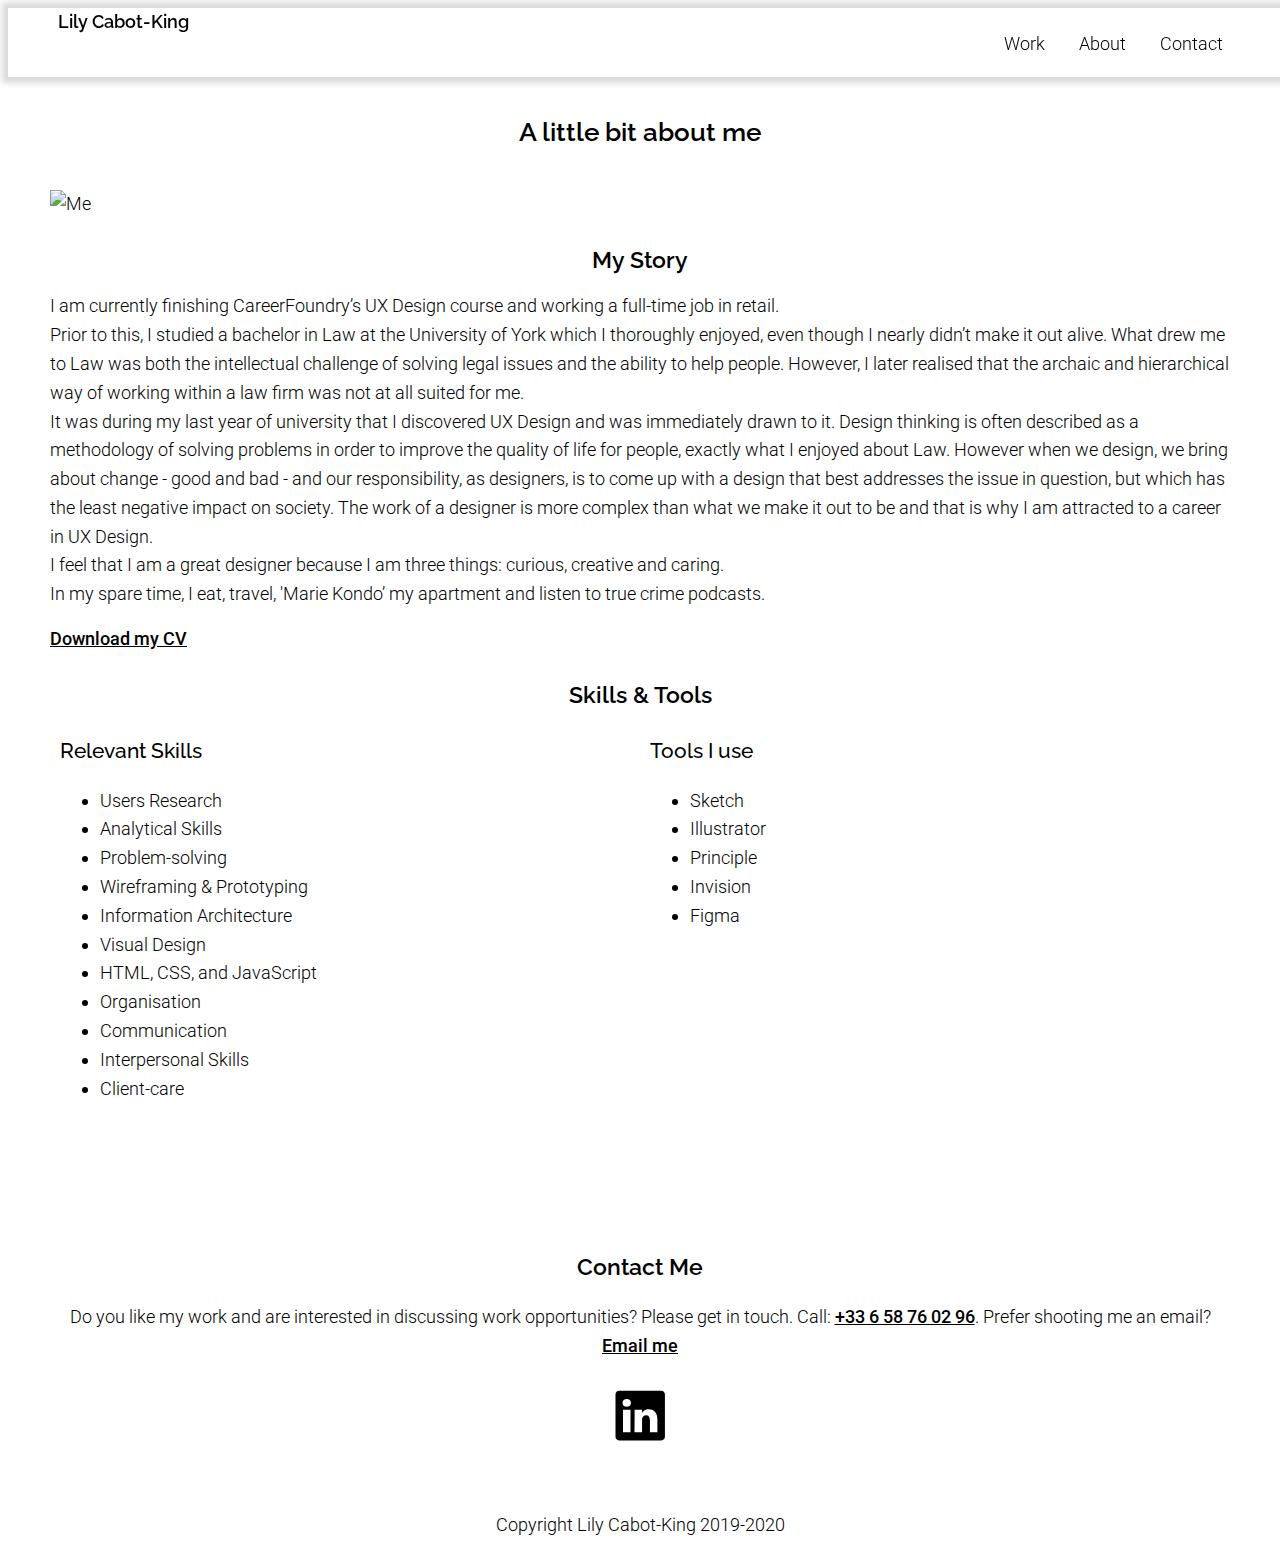
==== commit 5939f4aa: "edit code quality" ====
--- a/about.html
+++ b/about.html
@@ -8,7 +8,7 @@
   <link href="https://fonts.googleapis.com/css?family=Raleway:400,600&display=swap" rel="stylesheet">
   <link href="https://fonts.googleapis.com/css?family=Roboto:300,300i,400&display=swap" rel="stylesheet">
   <script src="https://kit.fontawesome.com/d6d4546d0f.js" crossorigin="anonymous"></script>
-  <link rel="stylesheet" href="https://cdnjs.cloudflare.com/ajax/libs/font-awesome/4.7.0/css/font-awesome.min.css">
+  <link rel="stylesheet" type="text/css" href="https://cdnjs.cloudflare.com/ajax/libs/normalize/8.0.0/normalize.min.css">
   <link rel="stylesheet" type="text/css" href="css/style.css">
 </head>
 
@@ -17,16 +17,16 @@
   <header>
     <div class="container">
       <div id="myNavtoggle" class="navtoggle">
-      <a href="#" class="logo">Lily Cabot-King</a>
-      <nav>
-        <ul class="navigation">
-          <li><a href="index.html" id="navigation">Work</a></li>
-          <li><a href="about.html" id="navigation">About</a></li>
-          <li><a href="#contact" id="navigation" onclick="myFunction()">Contact</a></li>
-          <li><a href="javascript:void(0);" class="icon" onclick="myFunction()"><i class="fas fa-bars"></i></a></li>
-        </ul>
-      </nav>
-    </div>
+        <a href="#" class="logo">Lily Cabot-King</a>
+        <nav>
+          <ul class="navigation" id="navigation">
+            <li><a href="index.html">Work</a></li>
+            <li><a href="about.html">About</a></li>
+            <li><a href="#contact" onclick="menuToggle()">Contact</a></li>
+            <li><a href="javascript:void(0);" class="icon" onclick="menuToggle()"><i class="fas fa-bars"></i></a></li>
+          </ul>
+        </nav>
+      </div>
     </div>
   </header>
 
@@ -39,10 +39,10 @@
 
     <div id="story">
       <div class="container">
-          <picture>
-            <source srcset="img/about/me.jpg" media="(max-width:767px)">
-            <img src="img/about/me.jpg" alt="Me">
-          </picture>
+        <picture>
+          <source srcset="img/about/me.jpg" media="(max-width:767px)">
+          <img src="img/about/me.jpg" alt="Me">
+        </picture>
         <div class="row">
           <div class="column">
             <h2>My Story</h2>
@@ -54,9 +54,9 @@
               impact on society. The work of a designer is more complex than what we make it out to be and that is why I am attracted to a career in UX Design.</p>
             <p>I feel that I am a great designer because I am three things: curious, creative and caring.</p>
             <p>In my spare time, I eat, travel, 'Marie Kondo’ my apartment and listen to true crime podcasts.<p>
-              <div class="download">
-                <a href="files/cv.pdf"> Download my CV</a>
-              </div>
+                <div class="download">
+                  <a href="files/cv.pdf"> Download my CV</a>
+                </div>
           </div>
           <div>
             <h2>Skills & Tools</h2>
@@ -99,7 +99,7 @@
     <div class="container">
       <h2> Contact Me </h2>
       <p>Do you like my work and are interested in discussing work opportunities? Please get in touch. Call: <a href="tel:+33658760296">+33 6 58 76 02 96</a>. Prefer shooting me an email? <a href="mailto:l.cabotking29@gmail.com">Email me</a></p>
-      <div class="wrapper">
+      <div class="social">
         <svg enable-background="new 0 0 56.693 56.693" height="56.693px" id="Layer_1" version="1.1" viewBox="0 0 56.693 56.693" width="56.693px" xml:space="preserve" xmlns="http://www.w3.org/2000/svg" xmlns:xlink="http://www.w3.org/1999/xlink">
           <g>
             <path d="M30.071,27.101v-0.077c-0.016,0.026-0.033,0.052-0.05,0.077H30.071z" />
@@ -112,11 +112,8 @@
     </div>
 
   </footer>
-  <script
-  			  src="https://code.jquery.com/jquery-3.4.1.min.js"
-  			  integrity="sha256-CSXorXvZcTkaix6Yvo6HppcZGetbYMGWSFlBw8HfCJo="
-  			  crossorigin="anonymous"></script>
-<script src="js/scripts.js"></script>
+  <script src="https://code.jquery.com/jquery-3.4.1.min.js" integrity="sha256-CSXorXvZcTkaix6Yvo6HppcZGetbYMGWSFlBw8HfCJo=" crossorigin="anonymous"></script>
+  <script src="js/scripts.js"></script>
 </body>
 
 </html>
--- a/css/style.css
+++ b/css/style.css
@@ -80,10 +80,9 @@
 }
 
 .button2 {
-  text-weight: 300;
   display: inline-block;
   background-color: #E95330;
-  color: white !important;
+  color: black !important;
   font-weight: 400;
   text-decoration: none;
   padding: 10px 15px 10px 15px;
@@ -98,10 +97,9 @@
 }
 
 .button3 {
-  text-weight: 300;
   display: inline-block;
   background-color: #3EB497;
-  color: white !important;
+  color: black !important;
   font-weight: 400;
   text-decoration: none;
   padding: 10px 15px 10px 15px;
@@ -149,14 +147,14 @@
 }
 
 #work svg {
-  width 100%;
-  max-width 100%;
-  height: auto
+  width: 100%;
+  max-width: 100%;
+  height: auto;
 }
 
 @keyframes color-change {
   0% {
-    fill: #edc655;
+  fill: #edc655;
   }
 
   50% {
@@ -202,7 +200,7 @@
 
 #work h3 {
   margin-bottom: 16px;
-  margin-top:0;
+  margin-top: 0;
 }
 
 #work p {
@@ -245,8 +243,10 @@
   display: none;
 }
 
-.navtoggle.responsive li  {
+.navtoggle.responsive li {
   display: block;
+  padding: 10px 0;
+  border-top: 1px solid #fff;
 }
 
 .navtoggle, .navtoggle.responsive {
@@ -261,6 +261,14 @@
   padding-right: 0;
 }
 
+.navtoggle.responsive nav {
+  padding: 24px 0 0;
+}
+
+.navtoggle.responsive li:last-child {
+  padding: 0 0 10px;
+}
+
 nav>ul>li>a {
   font-family: 'Roboto', sans-serif !important;
   font-weight: 300 !important;
@@ -419,7 +427,7 @@
 #design h2 {
   margin-top: 20px;
   text-align: center;
-  margin: 60px;
+  margin-bottom: 60px;
 }
 
 #design h3 {
@@ -520,17 +528,15 @@
     display: table;
   }
 
-
   #about-page h3 {
     margin-top: 0;
   }
 
-  .explanation p{
+  .explanation p {
     margin-left: auto;
     margin-right: 0;
     float: unset;
   }
-
 }
 
 /* ==============================
@@ -541,7 +547,6 @@
     font-size: 18px;
   }
 
-
   .container {
     max-width: 1200px;
     margin-left: auto;
@@ -572,7 +577,6 @@
     margin-left: auto;
     margin-right: auto;
   }
-
 }
 
 /* ==============================
